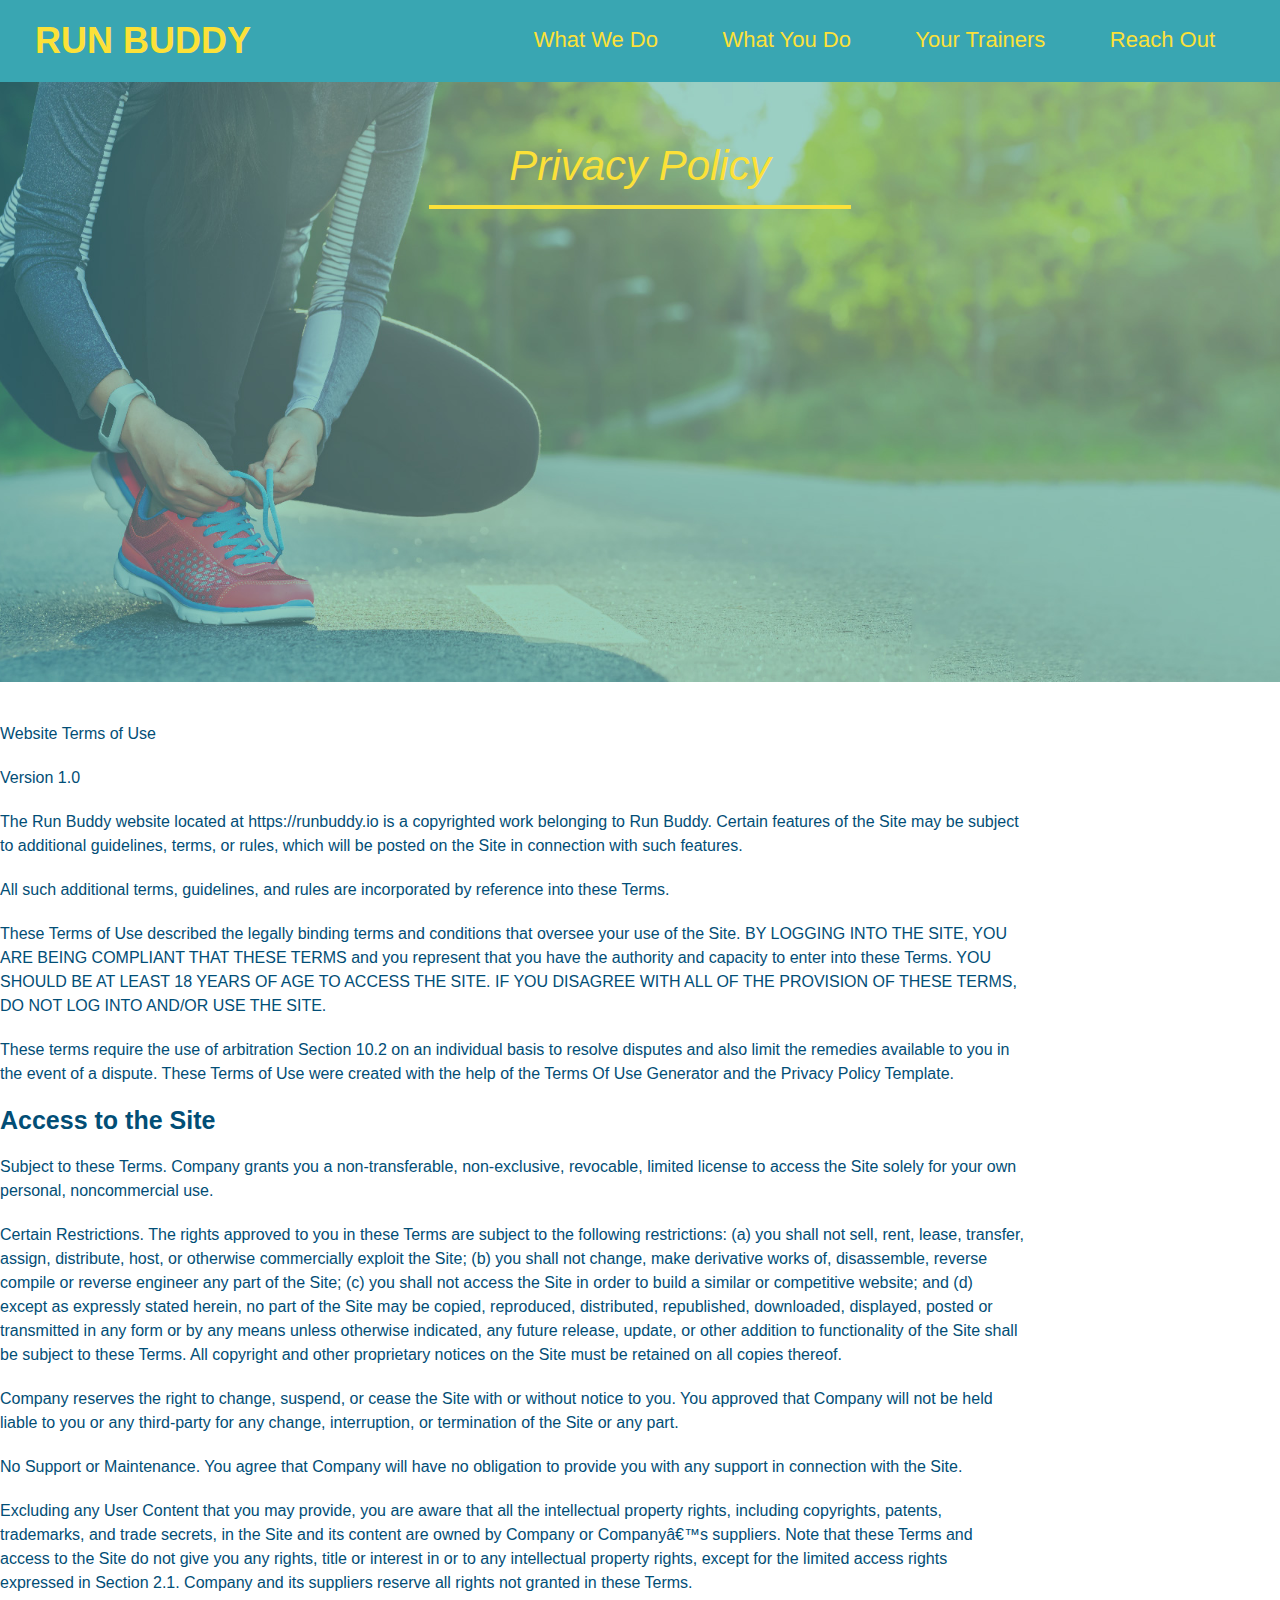
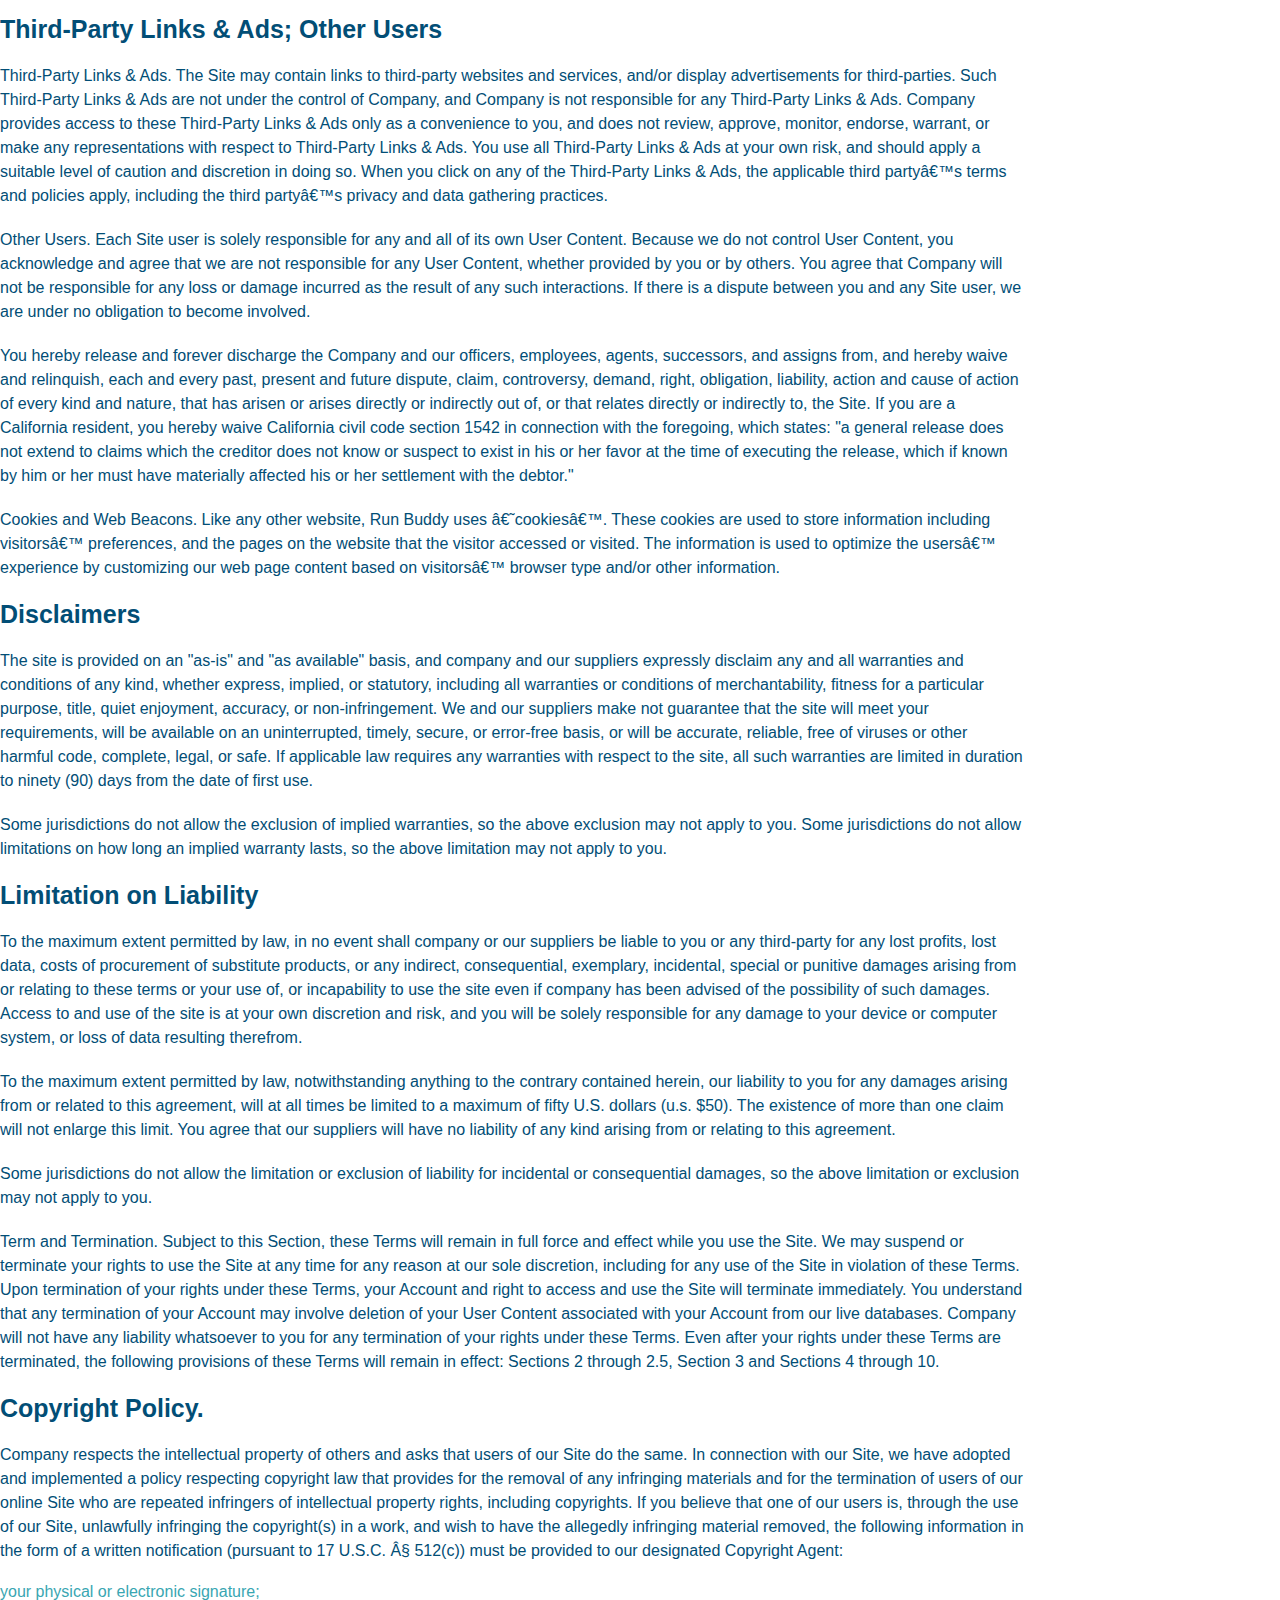
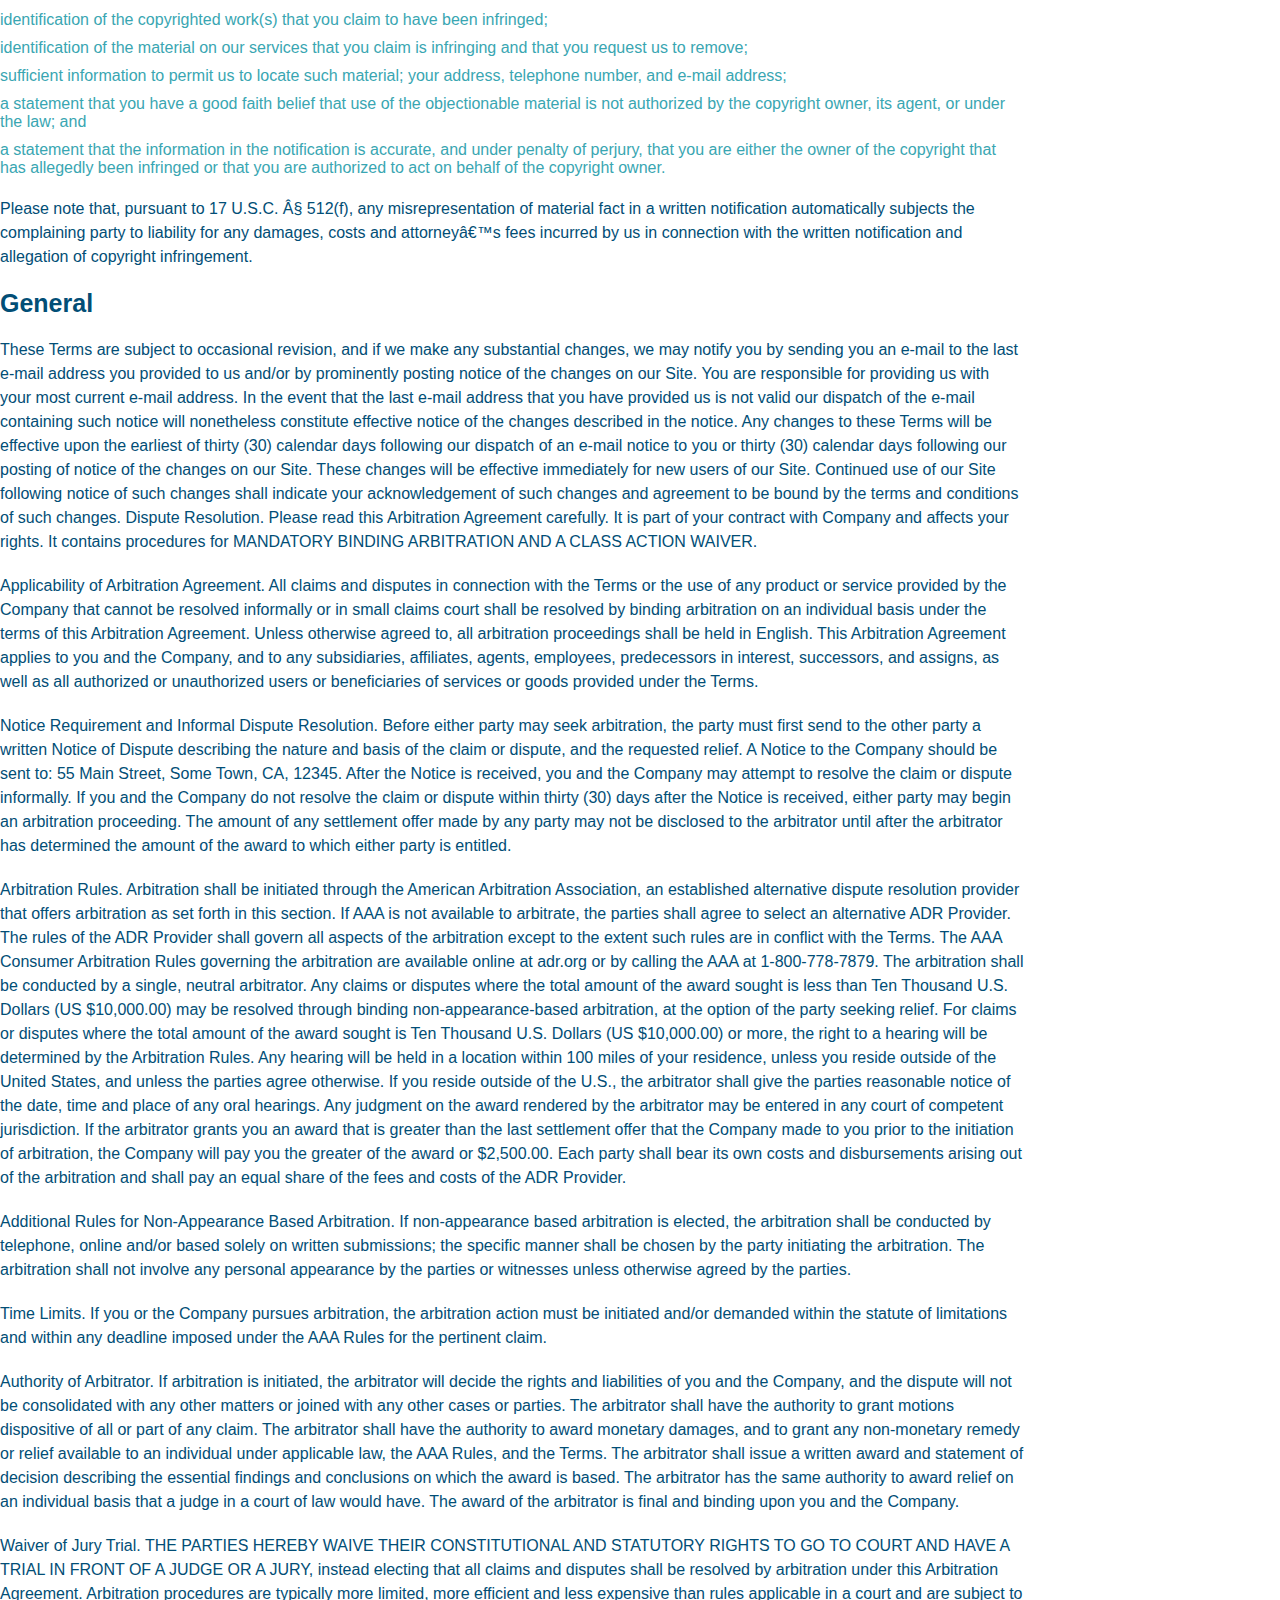
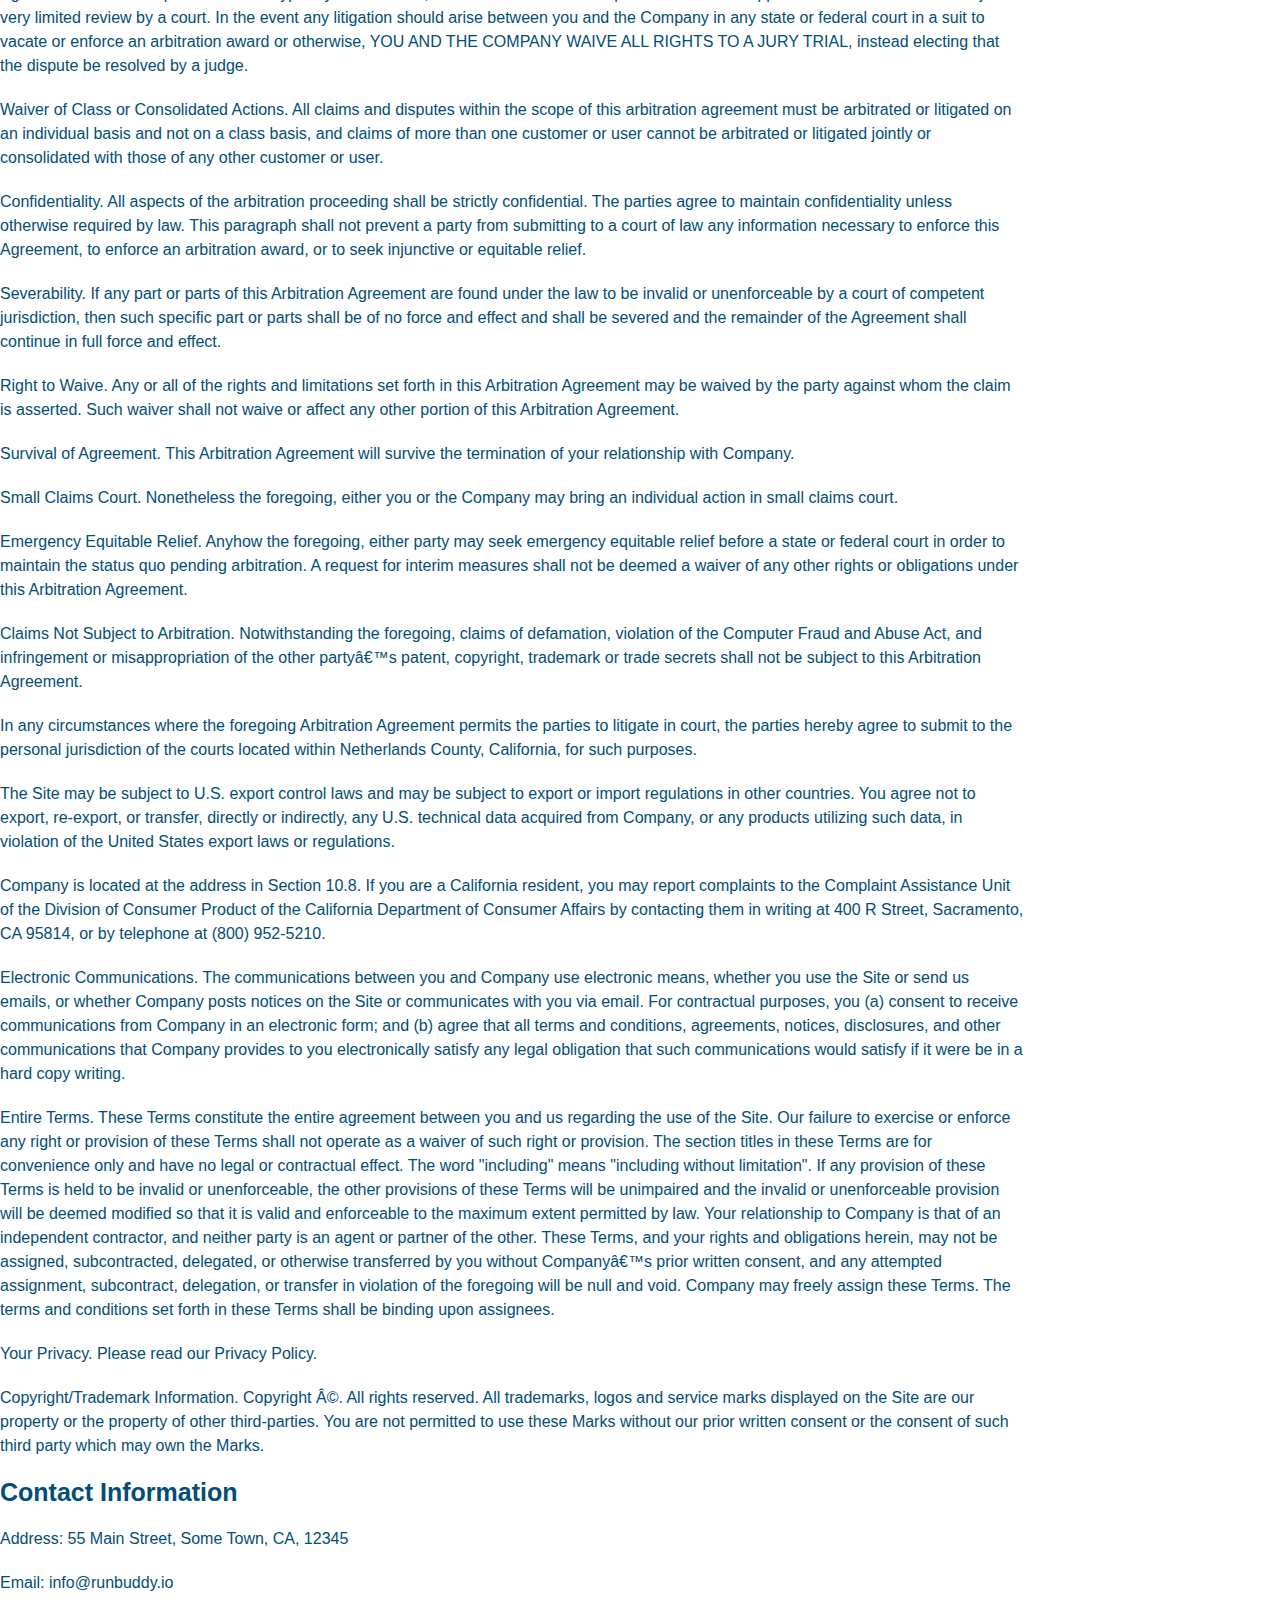
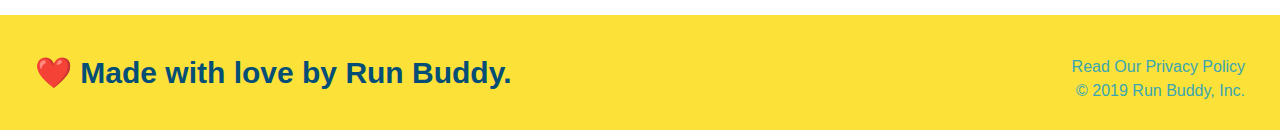
==== privacy-policy.html @ ee151109 "added privacy" ====
<!DOCTYPE html>
<html lang="en">
  <head>

    <link rel="stylesheet" href="assets/css/secondary-styles.css">

    <link rel="stylesheet" href="assets/css/style.css">

    <meta charset="UTF-8" />
    <title>Privacy Policy - Run Buddy</title>
  </head>
  <body>
    <body>
        <!--navigation-->
     <header>
        <h1>
            <a href="/">RUN BUDDY</a>
        </h1>
        <nav>
            <!--Unordered list element-->
            <ul>
                <!--list item element-->
                <li>
                    <!--Amchor element-->
                    <a href="./index.html#what-we-do">What We Do</a>
                </li>
                <li>
                    <a href="./index.html#what-you-do">What You Do</a>
                </li>
                <li>
                    <a href="./index.html#your-trainers">Your Trainers</a>
                </li>
                <li>
                    <a href="./index.html#reach-out">Reach Out</a>
                </li>

            </ul>
        </nav>
    </header>

    <section class="hero">
        <h2 class="page-title">
            Privacy Policy
        </h2>
    </section>
    <article class="secondary-content">
        <p>
            Website Terms of Use
          </p>
    
          <p>
            Version 1.0
          </p>
    
          <p>
            The Run Buddy website located at https://runbuddy.io is a copyrighted work belonging to Run Buddy. Certain
            features of the Site may be subject to additional guidelines, terms, or rules, which will be posted on the Site
            in connection with such features.
          </p>
    
          <p>
            All such additional terms, guidelines, and rules are incorporated by reference into these Terms.
          </p>
    
          <p>
            These Terms of Use described the legally binding terms and conditions that oversee your use of the Site. BY
            LOGGING INTO THE SITE, YOU ARE BEING COMPLIANT THAT THESE TERMS and you represent that you have the authority
            and capacity to enter into these Terms. YOU SHOULD BE AT LEAST 18 YEARS OF AGE TO ACCESS THE SITE. IF YOU
            DISAGREE WITH ALL OF THE PROVISION OF THESE TERMS, DO NOT LOG INTO AND/OR USE THE SITE.
          </p>
    
          <p>
            These terms require the use of arbitration Section 10.2 on an individual basis to resolve disputes and also
            limit the remedies available to you in the event of a dispute. These Terms of Use were created with the help of
            the Terms Of Use Generator and the Privacy Policy Template.
          </p>
    
          <h3>
            Access to the Site
          </h3>
    
          <p>
            Subject to these Terms. Company grants you a non-transferable, non-exclusive, revocable, limited license to
            access the Site solely for your own personal, noncommercial use.
          </p>
    
          <p>
            Certain Restrictions. The rights approved to you in these Terms are subject to the following restrictions: (a)
            you shall not sell, rent, lease, transfer, assign, distribute, host, or otherwise commercially exploit the Site;
            (b) you shall not change, make derivative works of, disassemble, reverse compile or reverse engineer any part of
            the Site; (c) you shall not access the Site in order to build a similar or competitive website; and (d) except
            as expressly stated herein, no part of the Site may be copied, reproduced, distributed, republished, downloaded,
            displayed, posted or transmitted in any form or by any means unless otherwise indicated, any future release,
            update, or other addition to functionality of the Site shall be subject to these Terms. All copyright and other
            proprietary notices on the Site must be retained on all copies thereof.
          </p>
    
          <p>
            Company reserves the right to change, suspend, or cease the Site with or without notice to you. You approved
            that Company will not be held liable to you or any third-party for any change, interruption, or termination of
            the Site or any part.
          </p>
    
          <p>
            No Support or Maintenance. You agree that Company will have no obligation to provide you with any support in
            connection with the Site.
          </p>
    
          <p>
            Excluding any User Content that you may provide, you are aware that all the intellectual property rights,
            including copyrights, patents, trademarks, and trade secrets, in the Site and its content are owned by Company
            or Companyâ€™s suppliers. Note that these Terms and access to the Site do not give you any rights, title or
            interest in or to any intellectual property rights, except for the limited access rights expressed in Section
            2.1. Company and its suppliers reserve all rights not granted in these Terms.
          </p>
    
          <h3>
            Third-Party Links & Ads; Other Users
          </h3>
    
          <p>
            Third-Party Links & Ads. The Site may contain links to third-party websites and services, and/or display
            advertisements for third-parties. Such Third-Party Links & Ads are not under the control of Company, and Company
            is not responsible for any Third-Party Links & Ads. Company provides access to these Third-Party Links & Ads
            only as a convenience to you, and does not review, approve, monitor, endorse, warrant, or make any
            representations with respect to Third-Party Links & Ads. You use all Third-Party Links & Ads at your own risk,
            and should apply a suitable level of caution and discretion in doing so. When you click on any of the
            Third-Party Links & Ads, the applicable third partyâ€™s terms and policies apply, including the third partyâ€™s
            privacy and data gathering practices.
          </p>
    
          <p>
            Other Users. Each Site user is solely responsible for any and all of its own User Content. Because we do not
            control User Content, you acknowledge and agree that we are not responsible for any User Content, whether
            provided by you or by others. You agree that Company will not be responsible for any loss or damage incurred as
            the result of any such interactions. If there is a dispute between you and any Site user, we are under no
            obligation to become involved.
          </p>
    
          <p>
            You hereby release and forever discharge the Company and our officers, employees, agents, successors, and
            assigns from, and hereby waive and relinquish, each and every past, present and future dispute, claim,
            controversy, demand, right, obligation, liability, action and cause of action of every kind and nature, that has
            arisen or arises directly or indirectly out of, or that relates directly or indirectly to, the Site. If you are
            a California resident, you hereby waive California civil code section 1542 in connection with the foregoing,
            which states: "a general release does not extend to claims which the creditor does not know or suspect to exist
            in his or her favor at the time of executing the release, which if known by him or her must have materially
            affected his or her settlement with the debtor."
          </p>
    
          <p>
            Cookies and Web Beacons. Like any other website, Run Buddy uses â€˜cookiesâ€™. These cookies are used to store
            information including visitorsâ€™ preferences, and the pages on the website that the visitor accessed or visited.
            The information is used to optimize the usersâ€™ experience by customizing our web page content based on visitorsâ€™
            browser type and/or other information.
          </p>
    
          <h3>
            Disclaimers
          </h3>
    
          <p>
            The site is provided on an "as-is" and "as available" basis, and company and our suppliers expressly disclaim
            any and all warranties and conditions of any kind, whether express, implied, or statutory, including all
            warranties or conditions of merchantability, fitness for a particular purpose, title, quiet enjoyment, accuracy,
            or non-infringement. We and our suppliers make not guarantee that the site will meet your requirements, will be
            available on an uninterrupted, timely, secure, or error-free basis, or will be accurate, reliable, free of
            viruses or other harmful code, complete, legal, or safe. If applicable law requires any warranties with respect
            to the site, all such warranties are limited in duration to ninety (90) days from the date of first use.
          </p>
    
          <p>
            Some jurisdictions do not allow the exclusion of implied warranties, so the above exclusion may not apply to
            you. Some jurisdictions do not allow limitations on how long an implied warranty lasts, so the above limitation
            may not apply to you.
          </p>
    
          <h3>
            Limitation on Liability
          </h3>
    
          <p>
            To the maximum extent permitted by law, in no event shall company or our suppliers be liable to you or any
            third-party for any lost profits, lost data, costs of procurement of substitute products, or any indirect,
            consequential, exemplary, incidental, special or punitive damages arising from or relating to these terms or
            your use of, or incapability to use the site even if company has been advised of the possibility of such
            damages. Access to and use of the site is at your own discretion and risk, and you will be solely responsible
            for any damage to your device or computer system, or loss of data resulting therefrom.
          </p>
    
          <p>
            To the maximum extent permitted by law, notwithstanding anything to the contrary contained herein, our liability
            to you for any damages arising from or related to this agreement, will at all times be limited to a maximum of
            fifty U.S. dollars (u.s. $50). The existence of more than one claim will not enlarge this limit. You agree that
            our suppliers will have no liability of any kind arising from or relating to this agreement.
          </p>
    
          <p>
            Some jurisdictions do not allow the limitation or exclusion of liability for incidental or consequential
            damages, so the above limitation or exclusion may not apply to you.
          </p>
    
          <p>
            Term and Termination. Subject to this Section, these Terms will remain in full force and effect while you use
            the Site. We may suspend or terminate your rights to use the Site at any time for any reason at our sole
            discretion, including for any use of the Site in violation of these Terms. Upon termination of your rights under
            these Terms, your Account and right to access and use the Site will terminate immediately. You understand that
            any termination of your Account may involve deletion of your User Content associated with your Account from our
            live databases. Company will not have any liability whatsoever to you for any termination of your rights under
            these Terms. Even after your rights under these Terms are terminated, the following provisions of these Terms
            will remain in effect: Sections 2 through 2.5, Section 3 and Sections 4 through 10.
          </p>
    
          <h3>
            Copyright Policy.
          </h3>
    
          <p>
            Company respects the intellectual property of others and asks that users of our Site do the same. In connection
            with our Site, we have adopted and implemented a policy respecting copyright law that provides for the removal
            of any infringing materials and for the termination of users of our online Site who are repeated infringers of
            intellectual property rights, including copyrights. If you believe that one of our users is, through the use of
            our Site, unlawfully infringing the copyright(s) in a work, and wish to have the allegedly infringing material
            removed, the following information in the form of a written notification (pursuant to 17 U.S.C. Â§ 512(c)) must
            be provided to our designated Copyright Agent:
          </p>
    
          <ul>
            <li>
              your physical or electronic signature;
            </li>
            <li>
              identification of the copyrighted work(s) that you claim to have been infringed;
            </li>
            <li>
              identification of the material on our services that you claim is infringing and that you request us to remove;
            </li>
            <li>
              sufficient information to permit us to locate such material; your address, telephone number, and e-mail
              address;
            </li>
            <li>
              a statement that you have a good faith belief that use of the objectionable material is not authorized by the
              copyright owner, its agent, or under the law; and
            </li>
            <li>
              a statement that the information in the notification is accurate, and under penalty of perjury, that you are
              either the owner of the copyright that has allegedly been infringed or that you are authorized to act on
              behalf of the copyright owner.
            </li>
          </ul>
    
          <p>
            Please note that, pursuant to 17 U.S.C. Â§ 512(f), any misrepresentation of material fact in a written
            notification automatically subjects the complaining party to liability for any damages, costs and attorneyâ€™s
            fees incurred by us in connection with the written notification and allegation of copyright infringement.
          </p>
    
          <h3>
            General
          </h3>
    
          <p>
            These Terms are subject to occasional revision, and if we make any substantial changes, we may notify you by
            sending you an e-mail to the last e-mail address you provided to us and/or by prominently posting notice of the
            changes on our Site. You are responsible for providing us with your most current e-mail address. In the event
            that the last e-mail address that you have provided us is not valid our dispatch of the e-mail containing such
            notice will nonetheless constitute effective notice of the changes described in the notice. Any changes to these
            Terms will be effective upon the earliest of thirty (30) calendar days following our dispatch of an e-mail
            notice to you or thirty (30) calendar days following our posting of notice of the changes on our Site. These
            changes will be effective immediately for new users of our Site. Continued use of our Site following notice of
            such changes shall indicate your acknowledgement of such changes and agreement to be bound by the terms and
            conditions of such changes. Dispute Resolution. Please read this Arbitration Agreement carefully. It is part of
            your contract with Company and affects your rights. It contains procedures for MANDATORY BINDING ARBITRATION AND
            A CLASS ACTION WAIVER.
          </p>
    
          <p>
            Applicability of Arbitration Agreement. All claims and disputes in connection with the Terms or the use of any
            product or service provided by the Company that cannot be resolved informally or in small claims court shall be
            resolved by binding arbitration on an individual basis under the terms of this Arbitration Agreement. Unless
            otherwise agreed to, all arbitration proceedings shall be held in English. This Arbitration Agreement applies to
            you and the Company, and to any subsidiaries, affiliates, agents, employees, predecessors in interest,
            successors, and assigns, as well as all authorized or unauthorized users or beneficiaries of services or goods
            provided under the Terms.
          </p>
    
          <p>
            Notice Requirement and Informal Dispute Resolution. Before either party may seek arbitration, the party must
            first send to the other party a written Notice of Dispute describing the nature and basis of the claim or
            dispute, and the requested relief. A Notice to the Company should be sent to: 55 Main Street, Some Town, CA,
            12345. After the Notice is received, you and the Company may attempt to resolve the claim or dispute informally.
            If you and the Company do not resolve the claim or dispute within thirty (30) days after the Notice is received,
            either party may begin an arbitration proceeding. The amount of any settlement offer made by any party may not
            be disclosed to the arbitrator until after the arbitrator has determined the amount of the award to which either
            party is entitled.
          </p>
    
          <p>
            Arbitration Rules. Arbitration shall be initiated through the American Arbitration Association, an established
            alternative dispute resolution provider that offers arbitration as set forth in this section. If AAA is not
            available to arbitrate, the parties shall agree to select an alternative ADR Provider. The rules of the ADR
            Provider shall govern all aspects of the arbitration except to the extent such rules are in conflict with the
            Terms. The AAA Consumer Arbitration Rules governing the arbitration are available online at adr.org or by
            calling the AAA at 1-800-778-7879. The arbitration shall be conducted by a single, neutral arbitrator. Any
            claims or disputes where the total amount of the award sought is less than Ten Thousand U.S. Dollars (US
            $10,000.00) may be resolved through binding non-appearance-based arbitration, at the option of the party seeking
            relief. For claims or disputes where the total amount of the award sought is Ten Thousand U.S. Dollars (US
            $10,000.00) or more, the right to a hearing will be determined by the Arbitration Rules. Any hearing will be
            held in a location within 100 miles of your residence, unless you reside outside of the United States, and
            unless the parties agree otherwise. If you reside outside of the U.S., the arbitrator shall give the parties
            reasonable notice of the date, time and place of any oral hearings. Any judgment on the award rendered by the
            arbitrator may be entered in any court of competent jurisdiction. If the arbitrator grants you an award that is
            greater than the last settlement offer that the Company made to you prior to the initiation of arbitration, the
            Company will pay you the greater of the award or $2,500.00. Each party shall bear its own costs and
            disbursements arising out of the arbitration and shall pay an equal share of the fees and costs of the ADR
            Provider.
          </p>
    
          <p>
            Additional Rules for Non-Appearance Based Arbitration. If non-appearance based arbitration is elected, the
            arbitration shall be conducted by telephone, online and/or based solely on written submissions; the specific
            manner shall be chosen by the party initiating the arbitration. The arbitration shall not involve any personal
            appearance by the parties or witnesses unless otherwise agreed by the parties.
          </p>
    
          <p>
            Time Limits. If you or the Company pursues arbitration, the arbitration action must be initiated and/or demanded
            within the statute of limitations and within any deadline imposed under the AAA Rules for the pertinent claim.
          </p>
    
          <p>
            Authority of Arbitrator. If arbitration is initiated, the arbitrator will decide the rights and liabilities of
            you and the Company, and the dispute will not be consolidated with any other matters or joined with any other
            cases or parties. The arbitrator shall have the authority to grant motions dispositive of all or part of any
            claim. The arbitrator shall have the authority to award monetary damages, and to grant any non-monetary remedy
            or relief available to an individual under applicable law, the AAA Rules, and the Terms. The arbitrator shall
            issue a written award and statement of decision describing the essential findings and conclusions on which the
            award is based. The arbitrator has the same authority to award relief on an individual basis that a judge in a
            court of law would have. The award of the arbitrator is final and binding upon you and the Company.
          </p>
    
          <p>
            Waiver of Jury Trial. THE PARTIES HEREBY WAIVE THEIR CONSTITUTIONAL AND STATUTORY RIGHTS TO GO TO COURT AND HAVE
            A TRIAL IN FRONT OF A JUDGE OR A JURY, instead electing that all claims and disputes shall be resolved by
            arbitration under this Arbitration Agreement. Arbitration procedures are typically more limited, more efficient
            and less expensive than rules applicable in a court and are subject to very limited review by a court. In the
            event any litigation should arise between you and the Company in any state or federal court in a suit to vacate
            or enforce an arbitration award or otherwise, YOU AND THE COMPANY WAIVE ALL RIGHTS TO A JURY TRIAL, instead
            electing that the dispute be resolved by a judge.
          </p>
    
          <p>
            Waiver of Class or Consolidated Actions. All claims and disputes within the scope of this arbitration agreement
            must be arbitrated or litigated on an individual basis and not on a class basis, and claims of more than one
            customer or user cannot be arbitrated or litigated jointly or consolidated with those of any other customer or
            user.
          </p>
    
          <p>
            Confidentiality. All aspects of the arbitration proceeding shall be strictly confidential. The parties agree to
            maintain confidentiality unless otherwise required by law. This paragraph shall not prevent a party from
            submitting to a court of law any information necessary to enforce this Agreement, to enforce an arbitration
            award, or to seek injunctive or equitable relief.
          </p>
    
          <p>
            Severability. If any part or parts of this Arbitration Agreement are found under the law to be invalid or
            unenforceable by a court of competent jurisdiction, then such specific part or parts shall be of no force and
            effect and shall be severed and the remainder of the Agreement shall continue in full force and effect.
          </p>
    
          <p>
            Right to Waive. Any or all of the rights and limitations set forth in this Arbitration Agreement may be waived
            by the party against whom the claim is asserted. Such waiver shall not waive or affect any other portion of this
            Arbitration Agreement.
          </p>
    
          <p>
            Survival of Agreement. This Arbitration Agreement will survive the termination of your relationship with
            Company.
          </p>
    
          <p>
            Small Claims Court. Nonetheless the foregoing, either you or the Company may bring an individual action in small
            claims court.
          </p>
    
          <p>
            Emergency Equitable Relief. Anyhow the foregoing, either party may seek emergency equitable relief before a
            state or federal court in order to maintain the status quo pending arbitration. A request for interim measures
            shall not be deemed a waiver of any other rights or obligations under this Arbitration Agreement.
          </p>
    
          <p>
            Claims Not Subject to Arbitration. Notwithstanding the foregoing, claims of defamation, violation of the
            Computer Fraud and Abuse Act, and infringement or misappropriation of the other partyâ€™s patent, copyright,
            trademark or trade secrets shall not be subject to this Arbitration Agreement.
          </p>
    
          <p>
            In any circumstances where the foregoing Arbitration Agreement permits the parties to litigate in court, the
            parties hereby agree to submit to the personal jurisdiction of the courts located within Netherlands County,
            California, for such purposes.
          </p>
    
          <p>
            The Site may be subject to U.S. export control laws and may be subject to export or import regulations in other
            countries. You agree not to export, re-export, or transfer, directly or indirectly, any U.S. technical data
            acquired from Company, or any products utilizing such data, in violation of the United States export laws or
            regulations.
          </p>
    
          <p>
            Company is located at the address in Section 10.8. If you are a California resident, you may report complaints
            to the Complaint Assistance Unit of the Division of Consumer Product of the California Department of Consumer
            Affairs by contacting them in writing at 400 R Street, Sacramento, CA 95814, or by telephone at (800) 952-5210.
          </p>
    
          <p>
            Electronic Communications. The communications between you and Company use electronic means, whether you use the
            Site or send us emails, or whether Company posts notices on the Site or communicates with you via email. For
            contractual purposes, you (a) consent to receive communications from Company in an electronic form; and (b)
            agree that all terms and conditions, agreements, notices, disclosures, and other communications that Company
            provides to you electronically satisfy any legal obligation that such communications would satisfy if it were be
            in a hard copy writing.
          </p>
    
          <p>
            Entire Terms. These Terms constitute the entire agreement between you and us regarding the use of the Site. Our
            failure to exercise or enforce any right or provision of these Terms shall not operate as a waiver of such right
            or provision. The section titles in these Terms are for convenience only and have no legal or contractual
            effect. The word "including" means "including without limitation". If any provision of these Terms is held to be
            invalid or unenforceable, the other provisions of these Terms will be unimpaired and the invalid or
            unenforceable provision will be deemed modified so that it is valid and enforceable to the maximum extent
            permitted by law. Your relationship to Company is that of an independent contractor, and neither party is an
            agent or partner of the other. These Terms, and your rights and obligations herein, may not be assigned,
            subcontracted, delegated, or otherwise transferred by you without Companyâ€™s prior written consent, and any
            attempted assignment, subcontract, delegation, or transfer in violation of the foregoing will be null and void.
            Company may freely assign these Terms. The terms and conditions set forth in these Terms shall be binding upon
            assignees.
          </p>
    
          <p>
            Your Privacy. Please read our Privacy Policy.
          </p>
    
          <p>
            Copyright/Trademark Information. Copyright Â©. All rights reserved. All trademarks, logos and service marks
            displayed on the Site are our property or the property of other third-parties. You are not permitted to use
            these Marks without our prior written consent or the consent of such third party which may own the Marks.
          </p>
    
          <h3>
            Contact Information
          </h3>
    
          <p>
            Address: 55 Main Street, Some Town, CA, 12345
          </p>
    
          <p>
            Email: info@runbuddy.io
          </p>
    
    </article>

   


<!--footer-->
<footer>
    <div>
        Read Our Privacy Policy<br />
        &copy; 2019 Run Buddy, Inc.
    </div>
    <h2>❤️ Made with love by Run Buddy.</h2>
</footer>

  </body>
</html>
---- assets/css/secondary-styles.css ----
.hero {
    background-position: bottom;
    height: auto;
    text-align: center;
    margin-bottom: 40px;
  }

.page-title {
    color: #fce138;
    display: inline-block;
    border-bottom: 4px solid #fce138;;
    padding: 0 80px 15px 80px;
    font-weight: normal;
    font-size: 42px;
    font-style: italic;

}

.secondary-content {
    width: 80%;
    margin: auto 0;
    color: #024e76;
}

.secondary-content h3 {
    font-size: 25px;
    margin: 20px 0;
}

.secondary-content p {
    font-size: 16px;
    line-height: 1.5;
    margin: 20px 0;
}

.secondary-content li {
    color: #39a6b2;
    margin: 10px 0;
    
}
---- assets/css/style.css ----
* {
    margin: 0;
    padding: 0;
    box-sizing: border-box;
}

body {
    /* more on this crazy alphanumerical value in a mintue! */
    color: #39a6b2;
    font-family: helvetica, Arial, sans-serif;
   
}

header {
    padding: 20px 35px;
    background-color: #39a6b2;
    margin: 0;
  
}

header h1 {
    font-weight: bold;
    font-size: 36px;
    color: #fce138;
    margin: 0;
    display: inline;
  }

header a {
    text-decoration: none;
    color: #fce138;
    margin: 0;

}

header nav {
    float: right;
    margin: 7px 0;
}

header nav ul li {
    display: inline;
}

header nav ul li a {
    margin: 0 30px;
    font-weight: lighter;
    font-size: 22px;
}

footer {
    background: #fce138;
    width: 100%;
    padding: 40px 35px;
  }

  footer h2 {
      display: inline;
      color: #024e76;
      font-size: 30px;
      margin: 0;
  }

  footer div {
      float: right;
      line-height: 1.5;
      text-align: right;
  }

  footer a {
      color: #024e76;
  }

  section {
      padding: 60px;
  }

  .hero {
      background-image: url("../images/hero-bg.jpg");
      height: 600px;
      background-size: cover;
      background-position: center;
      position: relative;
  }


.hero-form {
    background-color: #fce138;
    padding: 20px;
    width: 500px;
    color: #024e76;
    border: solid 3px #024e76;
    position: absolute;
    bottom: 120px;
    right: 140px;
}

.hero-form h3 {
    font-size: 24px;
    margin: 0;
}

.hero-form p {
    margin: 5px 0 15px 0;
}

.form-input {
    border: 1px solid #024e76;
    display: block;
    padding: 7px 15px;
    font-size: 16px;
    color: #024e76;
    width: 100%;
    margin-bottom: 15px;
}

.hero-form label {
    margin: 0 5px;

}

.hero-form button {
    color: #fce138;
    background-color: #024e76;
    border: none;
    padding: 10px 20px;
    font-size: 16px;

}

.intro {
    text-align: center;
}

  .intro p {
    line-height: 1.7;
    color: #39a6b2;
    width: 80%;
    font-size: 20px;
    margin: 0 auto;
  }

  .steps { 
    text-align: center;
    background: #fce138;
  }

  .steps div {
      margin: 80px;
  }

  .steps img {
      width: 15%;
      max-resolution: 10px 0;
    
  }

  .steps h3 {
      color: #024e76;
      font-size: 46px;
      margin-top: 10px;
    }

  .steps p {
      color: #39a6b2;
      font-size: 23px;
  }

  .steps span {
    font-size: 38px;
  }

  .section-title {
    font-size: 55px;
    color: #024e76;
    margin-bottom: 35px;
    padding: 0 100px 20px 100px;
    display: inline-block;
    border-bottom: 3px solid;
  }
  
  .primary-border {
    border-color: #fce138;
  }
  
  .secondary-border {
    border-color: #39a6b2;
  }

  .trainers {
      text-align: center;
  }

  .trainer {
    width: 900px;
    margin: 0 auto 30px auto;
    background: #024e76;
    color: #fce138;
    overflow: auto;
  }

  .trainer img {
    width: 35%;
    float: left;
  }
  
  .trainer-bio {
    padding: 35px;
    float: left;
    width: 65%;
  }

  .trainer-bio h3 {
    font-size: 32px;
    margin-bottom: 8px;
  }
  
  .trainer-bio h4 {
    font-weight: lighter;
    font-size: 26px;
    margin-bottom: 25px;
  }
  
  .trainer-bio p {
    font-size: 17px;
    line-height: 1.3;
  }

  .text-left {
    text-align: left;
  }
  
  .text-right {
    text-align: right;
  }

  .contact {
    text-align: center;
    background: #024e76;
  }

  .contact h2 {
    color: #fce138;
  }

  .contact-info iframe {
    width: 400px;
    height: 400px;
  }

  .contact-info div {
    width: 410px;
    display: inline-block;
    vertical-align: top;
    text-align: left;
    margin: 30px 0 0 60px;
    color: white;
  }

  .contact-info h3 {
    color: #fce138;
    font-size: 32px;
  }
  
  .contact-info p, .contact-info address {
    margin: 20px 0;
    line-height: 1.5;
    font-size: 20px;
    font-style: normal;
  }
  
  .contact-info a {
    color: #fce138;
  }
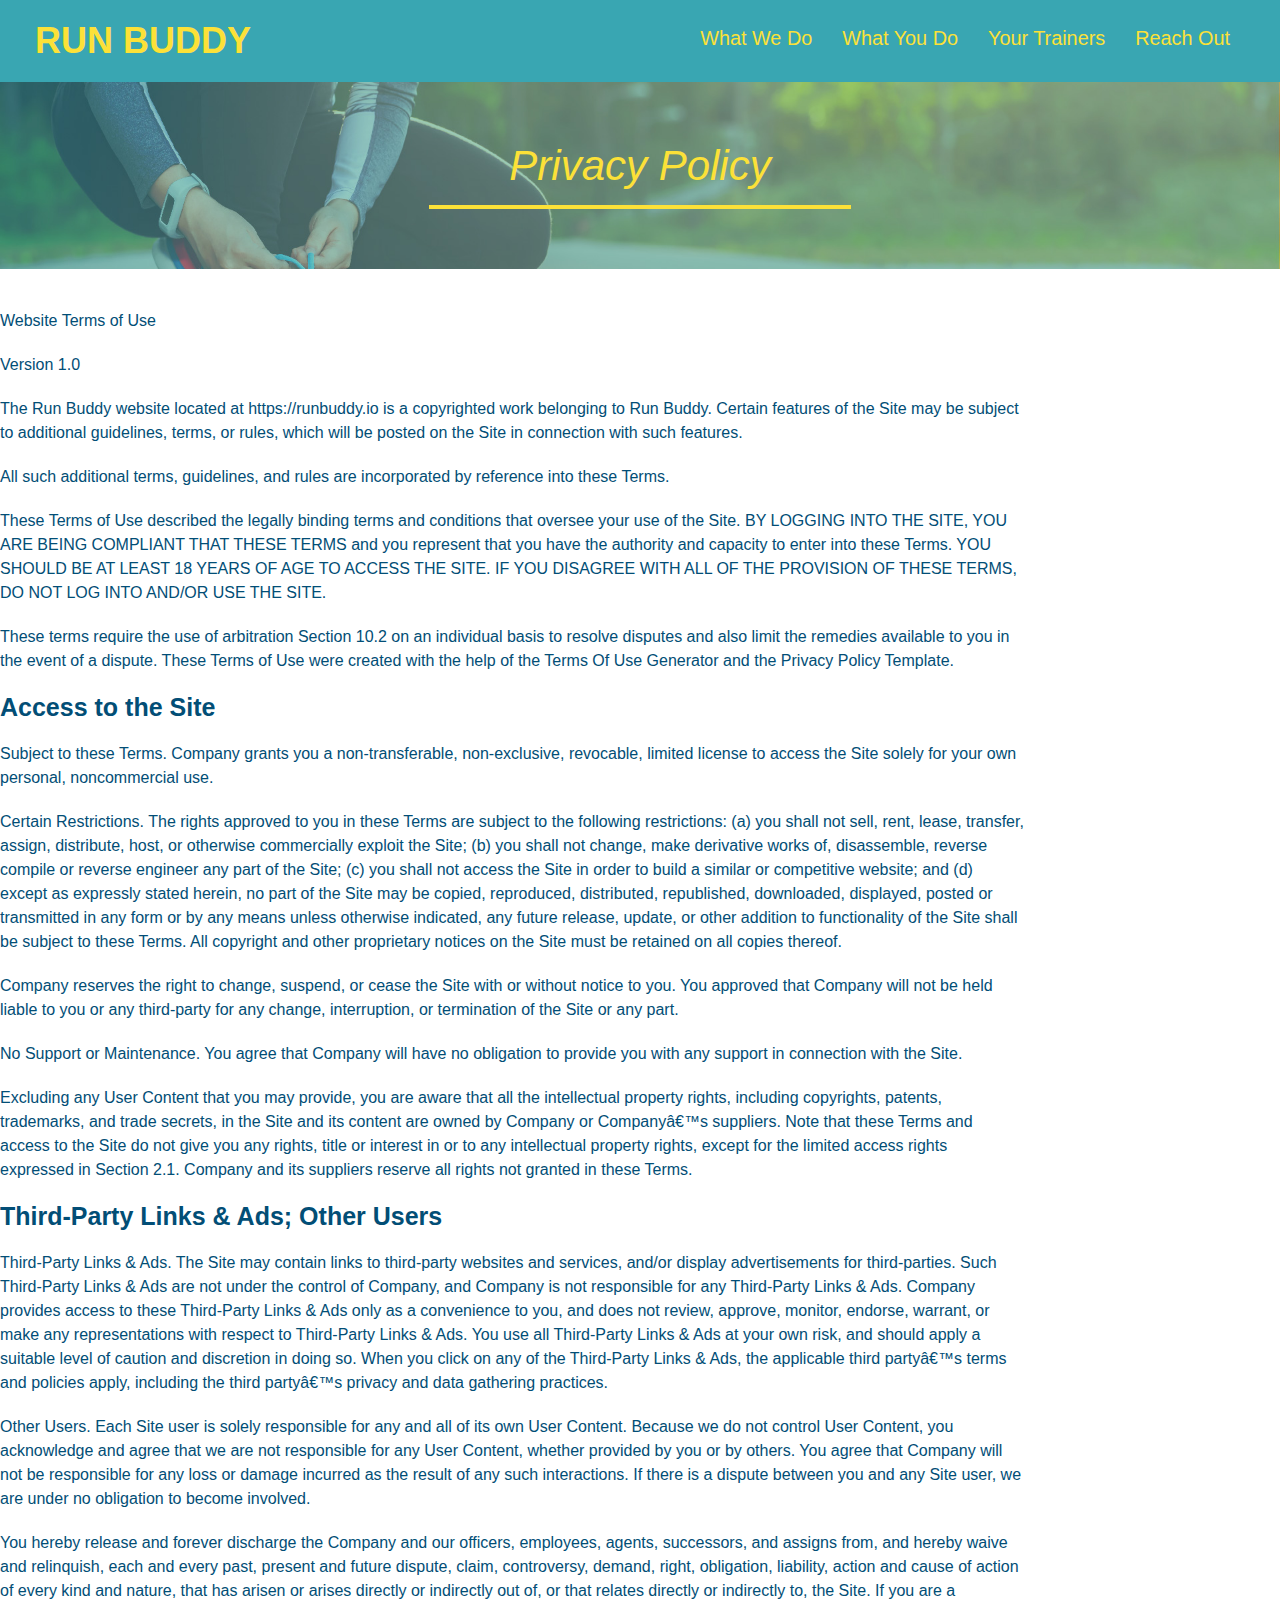
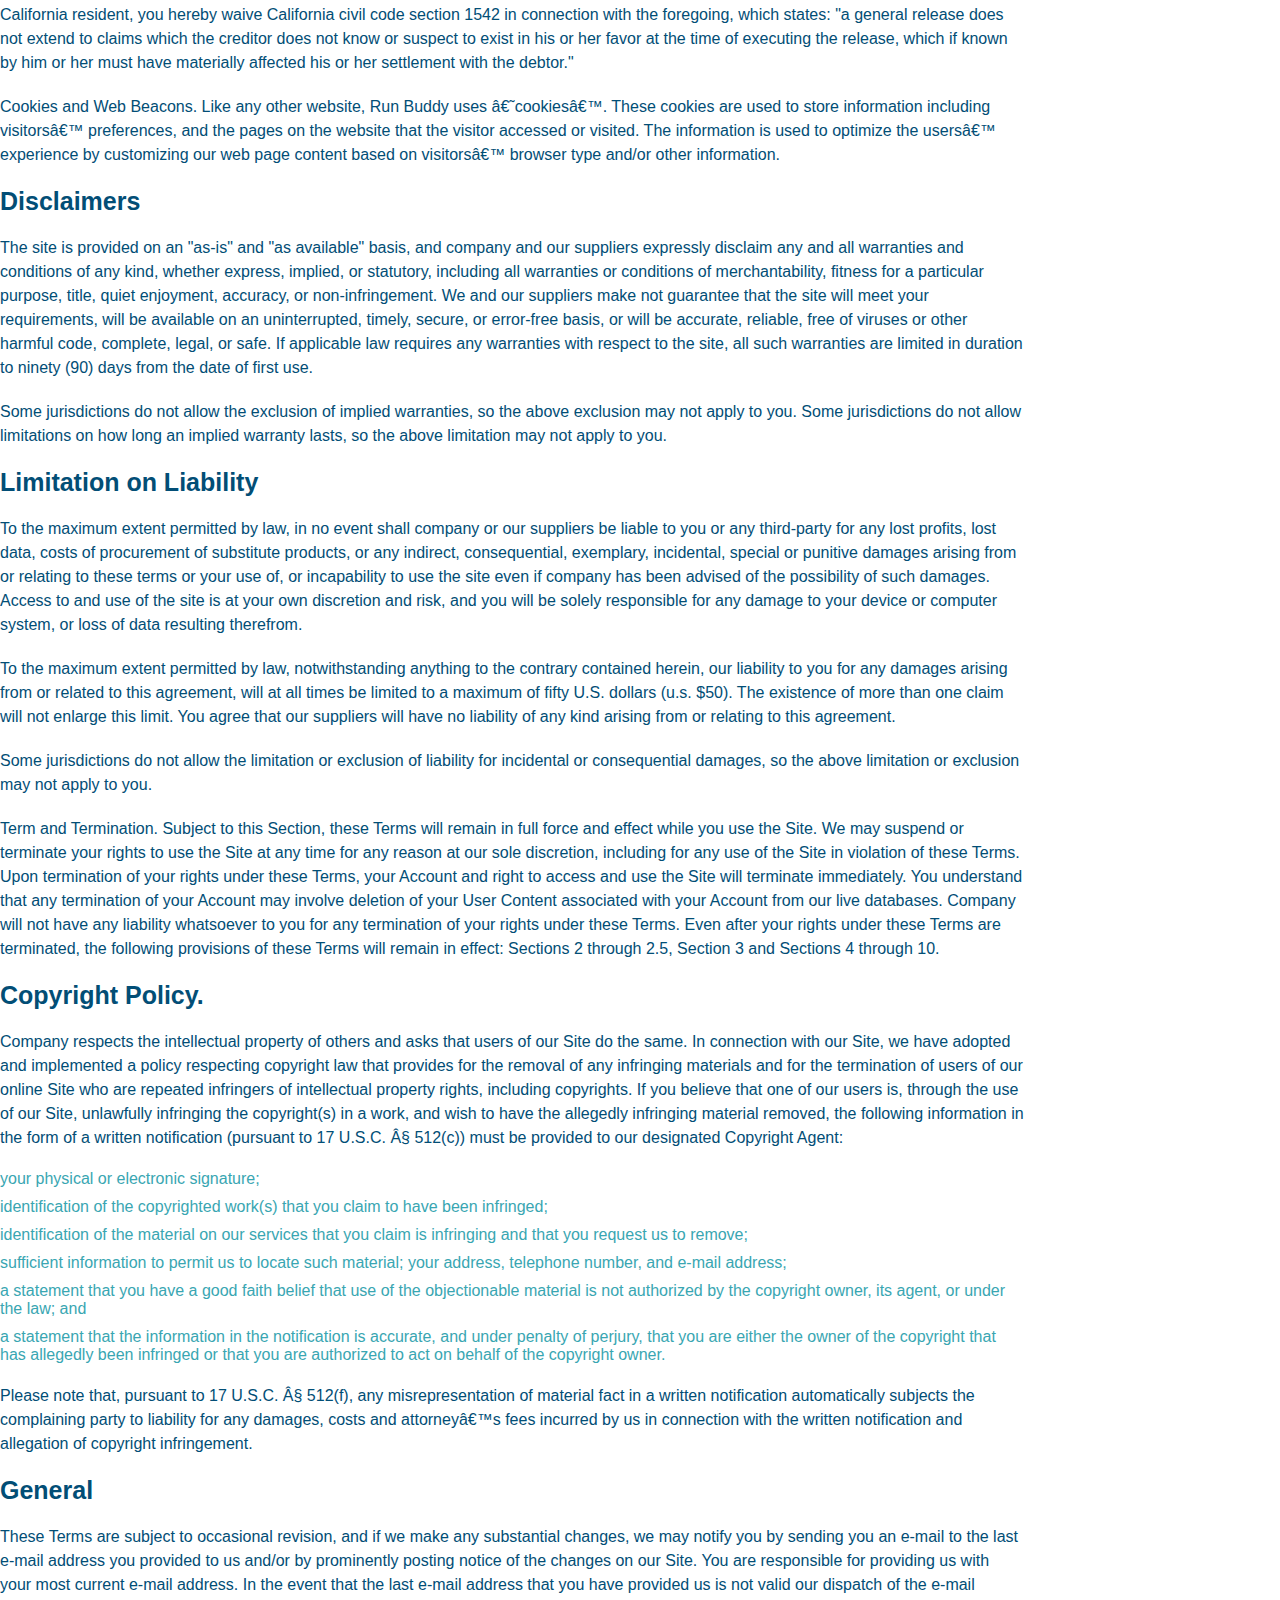
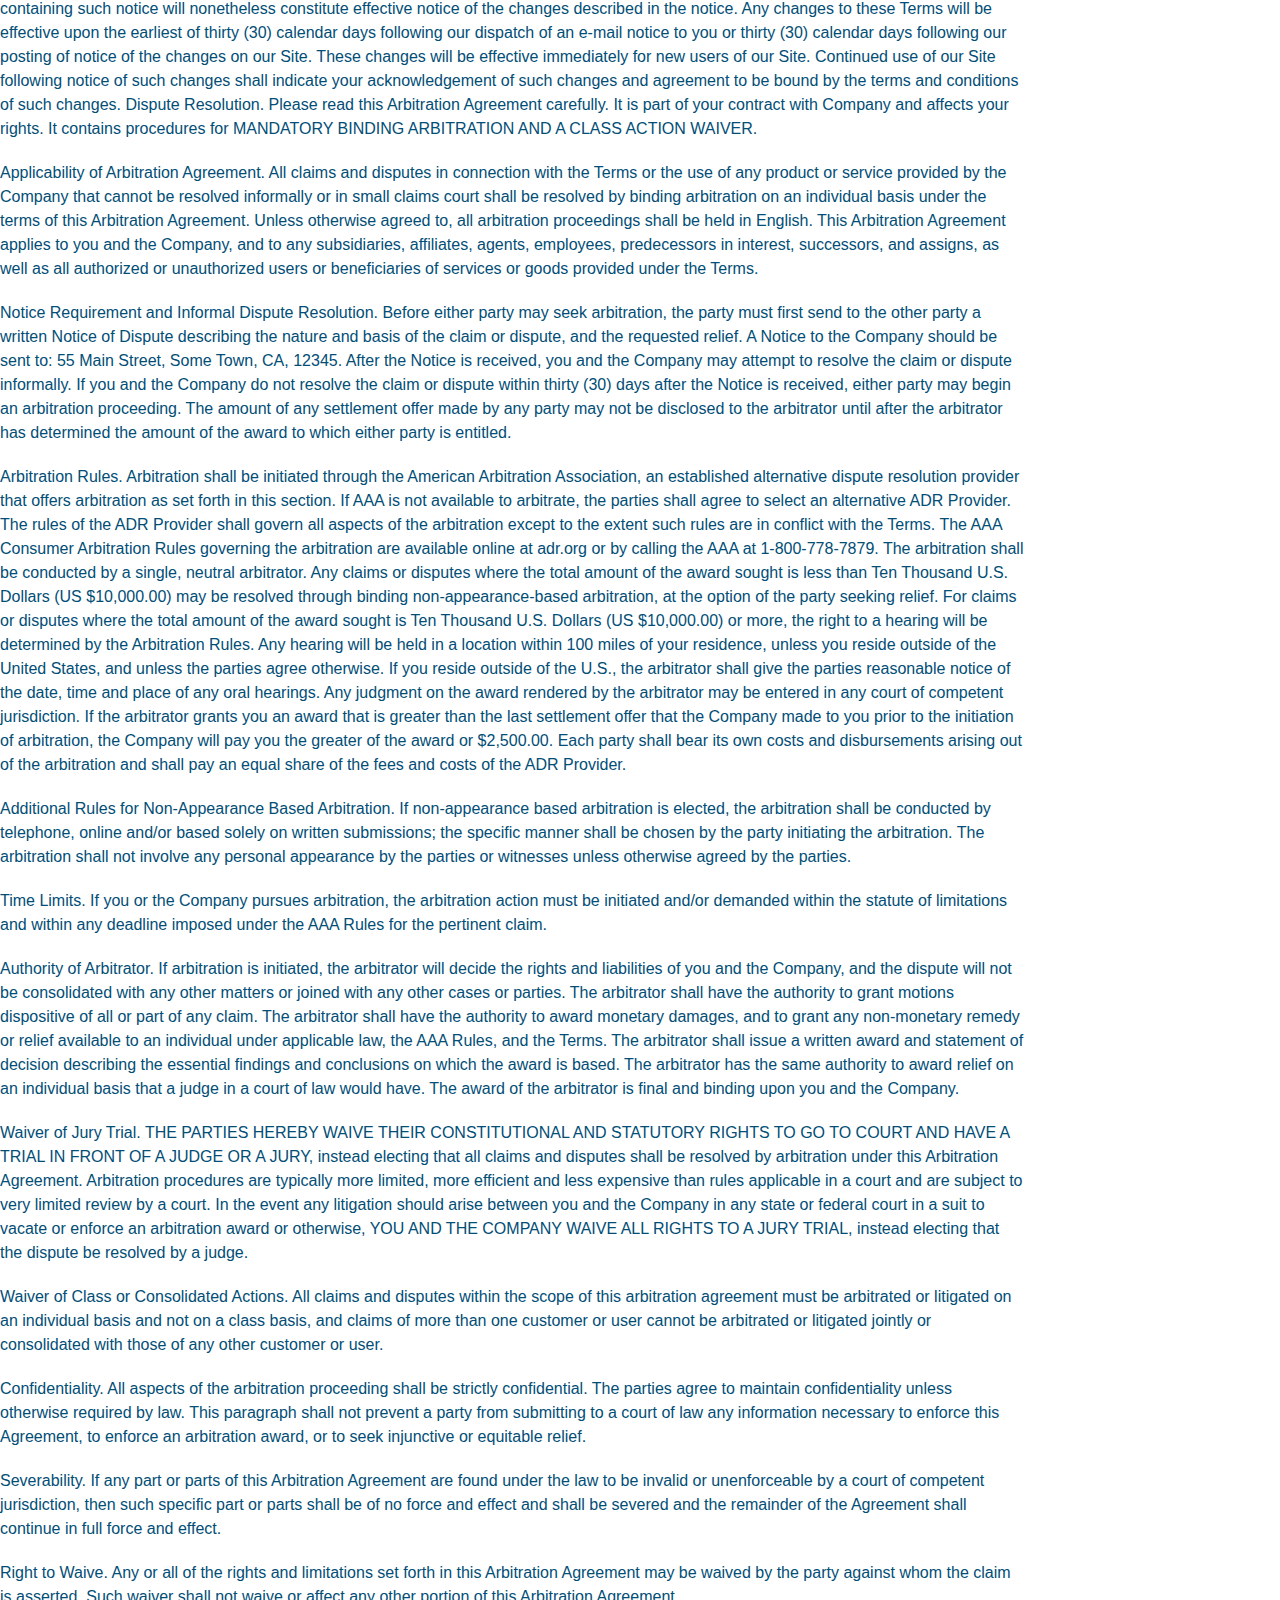
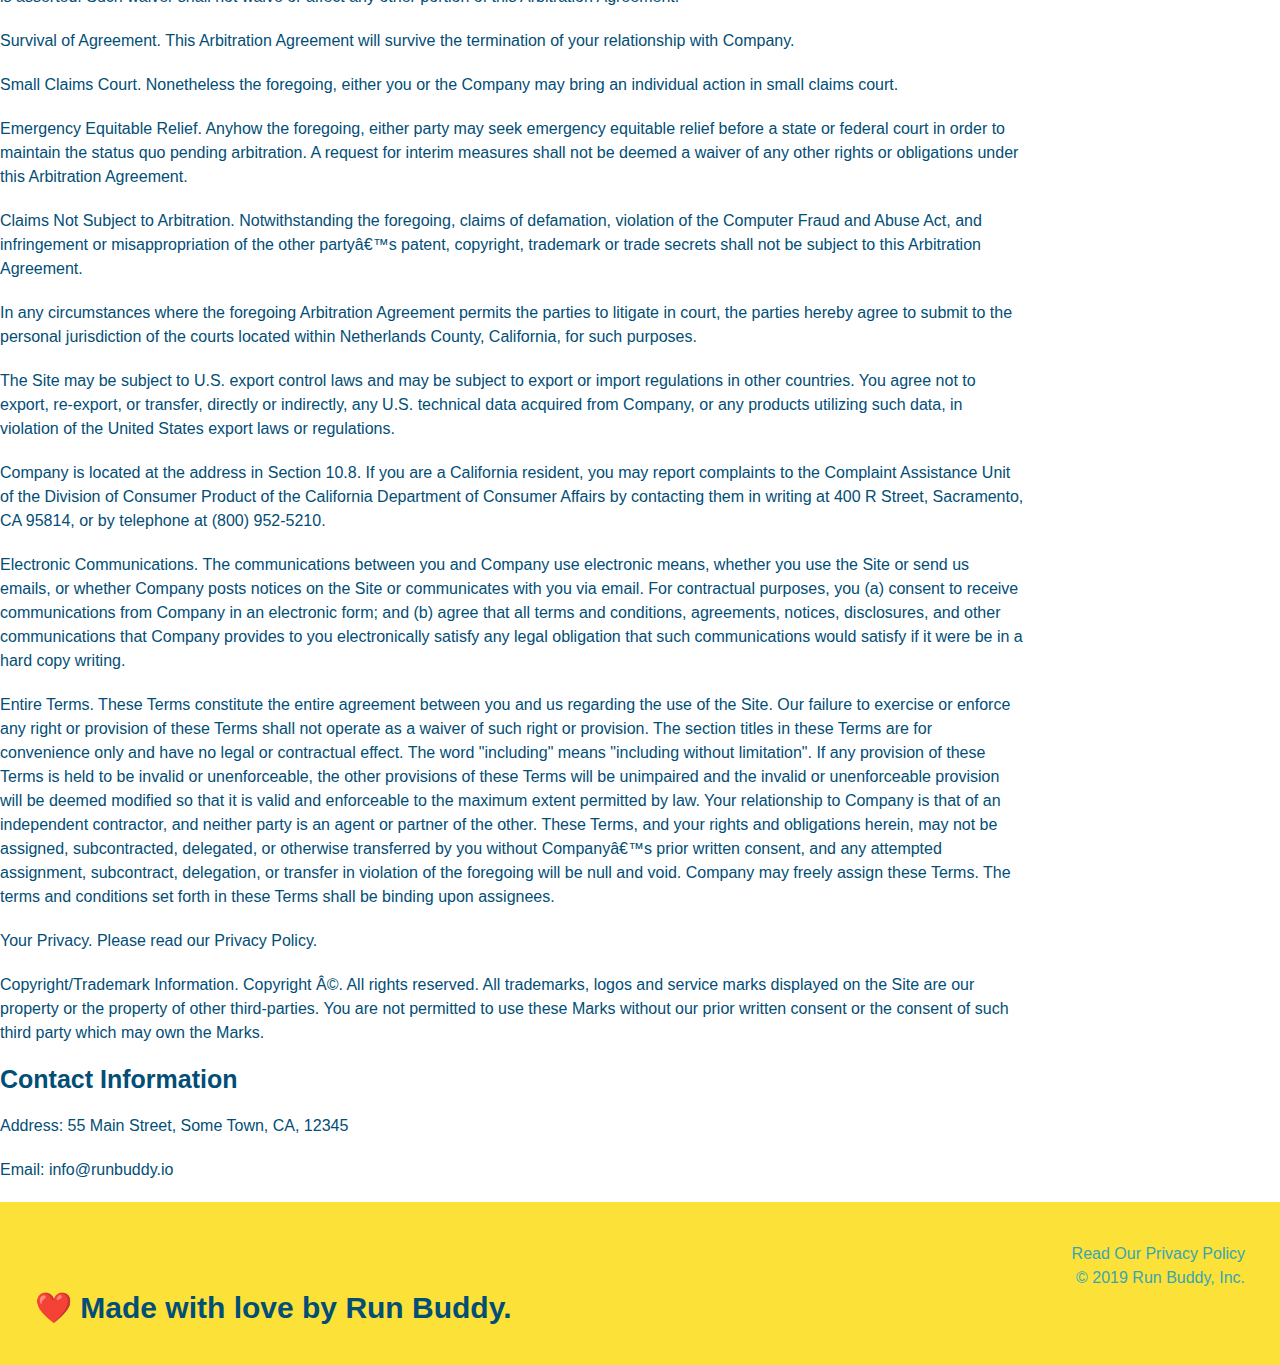
==== commit dae3fcca: "added media queries" ====
--- a/privacy-policy.html
+++ b/privacy-policy.html
@@ -3,7 +3,7 @@
   <head>
 
     <link rel="stylesheet" href="assets/css/secondary-styles.css">
-
+    <meta name="viewport" content="width=device-width, initial-scale=1.0" />
     <link rel="stylesheet" href="assets/css/style.css">
 
     <meta charset="UTF-8" />
--- a/assets/css/style.css
+++ b/assets/css/style.css
@@ -15,7 +15,9 @@
     padding: 20px 35px;
     background-color: #39a6b2;
     margin: 0;
-  
+    display: flex;
+    justify-content: space-between;
+    flex-wrap: wrap;
 }
 
 header h1 {
@@ -23,7 +25,6 @@
     font-size: 36px;
     color: #fce138;
     margin: 0;
-    display: inline;
   }
 
 header a {
@@ -34,35 +35,39 @@
 }
 
 header nav {
-    float: right;
     margin: 7px 0;
 }
 
-header nav ul li {
-    display: inline;
+header nav ul {
+  display: flex;
+  flex-wrap: wrap;
+  justify-content: space-between;
+  align-items: center;
+  list-style: none;
 }
 
 header nav ul li a {
-    margin: 0 30px;
+    padding: 10px 15px;
     font-weight: lighter;
-    font-size: 22px;
+    font-size: 1.55vw;
 }
 
 footer {
     background: #fce138;
     width: 100%;
     padding: 40px 35px;
+    flex: wrap;
+    justify-content: space-between;
   }
 
   footer h2 {
-      display: inline;
       color: #024e76;
       font-size: 30px;
       margin: 0;
+  
   }
 
   footer div {
-      float: right;
       line-height: 1.5;
       text-align: right;
   }
@@ -77,22 +82,22 @@
 
   .hero {
       background-image: url("../images/hero-bg.jpg");
-      height: 600px;
       background-size: cover;
       background-position: center;
-      position: relative;
-  }
-
-
-.hero-form {
+      display: flex;
+      justify-content: center;
+      flex-wrap: wrap;
+      align-items: flex-start;
+    
+  }
+
+  .hero-form {
     background-color: #fce138;
     padding: 20px;
-    width: 500px;
     color: #024e76;
     border: solid 3px #024e76;
-    position: absolute;
-    bottom: 120px;
-    right: 140px;
+    width: 40%;
+    margin: 3.5%;
 }
 
 .hero-form h3 {
@@ -102,6 +107,20 @@
 
 .hero-form p {
     margin: 5px 0 15px 0;
+}
+.hero-cta {
+  width: 35%;
+  text-align: right;
+  margin: 3.5%;
+  color: #fff;
+  font-size: 18px;
+  line-height: 1.2;
+}
+
+.hero-cta h2 {
+  font-style: italic;
+  font-size: 55px;
+  color: #fce138;
 }
 
 .form-input {
@@ -128,9 +147,6 @@
 
 }
 
-.intro {
-    text-align: center;
-}
 
   .intro p {
     line-height: 1.7;
@@ -138,45 +154,68 @@
     width: 80%;
     font-size: 20px;
     margin: 0 auto;
+    text-align: center;
   }
 
   .steps { 
-    text-align: center;
     background: #fce138;
   }
 
-  .steps div {
-      margin: 80px;
-  }
-
-  .steps img {
-      width: 15%;
-      max-resolution: 10px 0;
-    
-  }
-
-  .steps h3 {
+  .step {
+    margin: 50px auto;
+    padding-bottom: 50px;
+    width: 80%;
+    border-bottom: 1px solid #39a6b2;
+    display: flex;
+    flex-wrap: wrap;
+    align-items: center;
+    justify-content: space-between;
+  }
+
+  .step h3 {
       color: #024e76;
       font-size: 46px;
-      margin-top: 10px;
+      flex: 1 30%;
     }
 
-  .steps p {
+  .steps-text p {
       color: #39a6b2;
-      font-size: 23px;
-  }
-
-  .steps span {
-    font-size: 38px;
+      font-size: 18px;
+  }
+  .step-text h4 {
+    font-size: 26px;
+    line-height: 1.5;
+    color: #024e76;
   }
 
   .section-title {
-    font-size: 55px;
-    color: #024e76;
-    margin-bottom: 35px;
-    padding: 0 100px 20px 100px;
-    display: inline-block;
+    font-size: 48px;
+    color: #024e76;
     border-bottom: 3px solid;
+    padding-bottom: 20px;
+    text-align: center;
+    margin: 0 auto 35px auto;
+    width: 50%;
+  }
+
+  .step-img {
+    flex: 1 12%;
+    margin-right: 20px;
+  }
+
+  .step-text {
+    flex: 12;
+  }
+
+  .step-img img {
+    max-width: 100%;
+  }
+
+  .step-info {
+    flex: 2 70%;
+    display: flex;
+    flex: wrap;
+    align-items: center;
   }
   
   .primary-border {
@@ -188,42 +227,45 @@
   }
 
   .trainers {
-      text-align: center;
+    width: 100%;
+  margin: 0 auto;
+  display: flex;
+  flex-wrap: wrap;
+  justify-content: space-around;
   }
 
   .trainer {
-    width: 900px;
-    margin: 0 auto 30px auto;
+    margin: 0 auto 20px auto;
     background: #024e76;
     color: #fce138;
-    overflow: auto;
+    flex: 1;
+  
   }
 
   .trainer img {
-    width: 35%;
-    float: left;
+    width: 100%;
+    
   }
   
   .trainer-bio {
-    padding: 35px;
-    float: left;
-    width: 65%;
+    padding: 25px;
+    line-height: 1.3;
   }
 
   .trainer-bio h3 {
-    font-size: 32px;
-    margin-bottom: 8px;
+    font-size: 28px;
+    
   }
   
   .trainer-bio h4 {
     font-weight: lighter;
-    font-size: 26px;
-    margin-bottom: 25px;
+    font-size: 22px;
+    margin-bottom: 15px;
   }
   
   .trainer-bio p {
     font-size: 17px;
-    line-height: 1.3;
+    
   }
 
   .text-left {
@@ -234,8 +276,12 @@
     text-align: right;
   }
 
+  .flex-row {
+    display: flex;
+  }
+
   .contact {
-    text-align: center;
+    
     background: #024e76;
   }
 
@@ -245,15 +291,9 @@
 
   .contact-info iframe {
     width: 400px;
-    height: 400px;
   }
 
   .contact-info div {
-    width: 410px;
-    display: inline-block;
-    vertical-align: top;
-    text-align: left;
-    margin: 30px 0 0 60px;
     color: white;
   }
 
@@ -265,10 +305,45 @@
   .contact-info p, .contact-info address {
     margin: 20px 0;
     line-height: 1.5;
-    font-size: 20px;
+    font-size: 16px;
     font-style: normal;
   }
   
   .contact-info a {
     color: #fce138;
-  }  +  }  
+
+  .contact-info {
+    display: flex;
+    flex: wrap;
+    justify-content: space-between;
+  }
+
+  .contact-form input, .contact-form textarea {
+    border: 1px solid #024e76;
+    display: block;
+    padding: 7px 15px;
+    font-size: 16px;
+    color: #024e76;
+    width: 100%;
+    margin-bottom: 15px;
+    margin-top: 5px;
+  }
+
+  .contact-form button {
+    width: 100%;
+    border: none;
+    background: #fce138;
+    color: #024e76;
+    text-align: center;
+    padding: 15px 0;
+    font: 16px;
+  }
+
+
+  /* MEDIA QUERY FOR SMALLER DESKTOP SCREENS AND SMALLER */
+@media screen and (max-width: 980px) {
+  header h1 a {
+    /* this will be applied on any screen smaller than 980px */
+    color: tomato;
+  }
